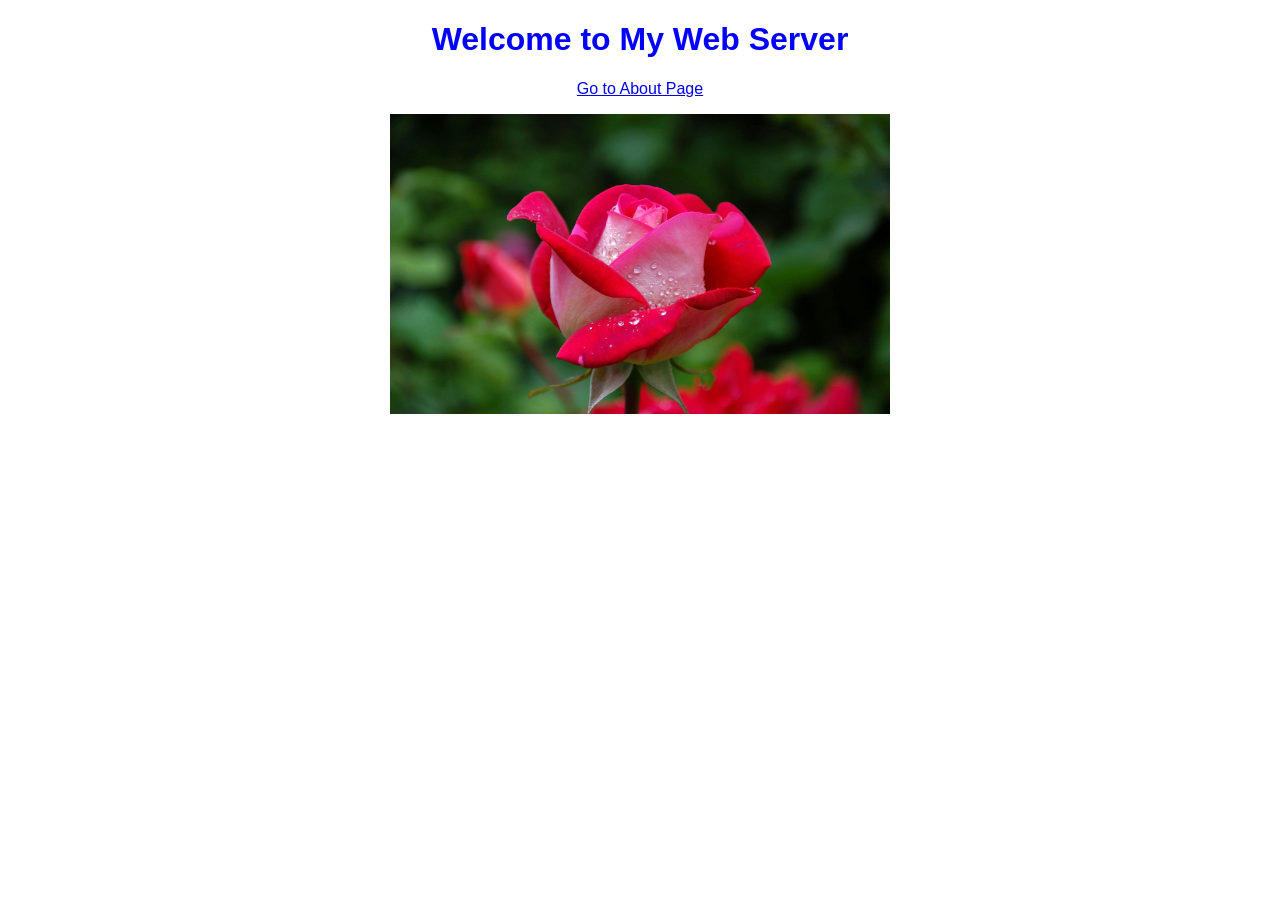
==== www/index.html @ 0784d988 "Error handling, multiple file types and multi threading done" ====
<!DOCTYPE html>
<html>
<head>
    <title>Home Page</title>
    <link rel="stylesheet" href="style.css">
    <script src="script.js"></script>
</head>
<body>
    <h1>Welcome to My Web Server</h1>
    <p><a href="about.html">Go to About Page</a></p>
    <img src="./images/flowers.jpg" alt="Test Image">
</body>
</html>
---- www/style.css ----
body {
    font-family: Arial, sans-serif;
    text-align: center;
}
h1 {
    color: blue;
}
img{
    width:500px;
    height: 300px;
}
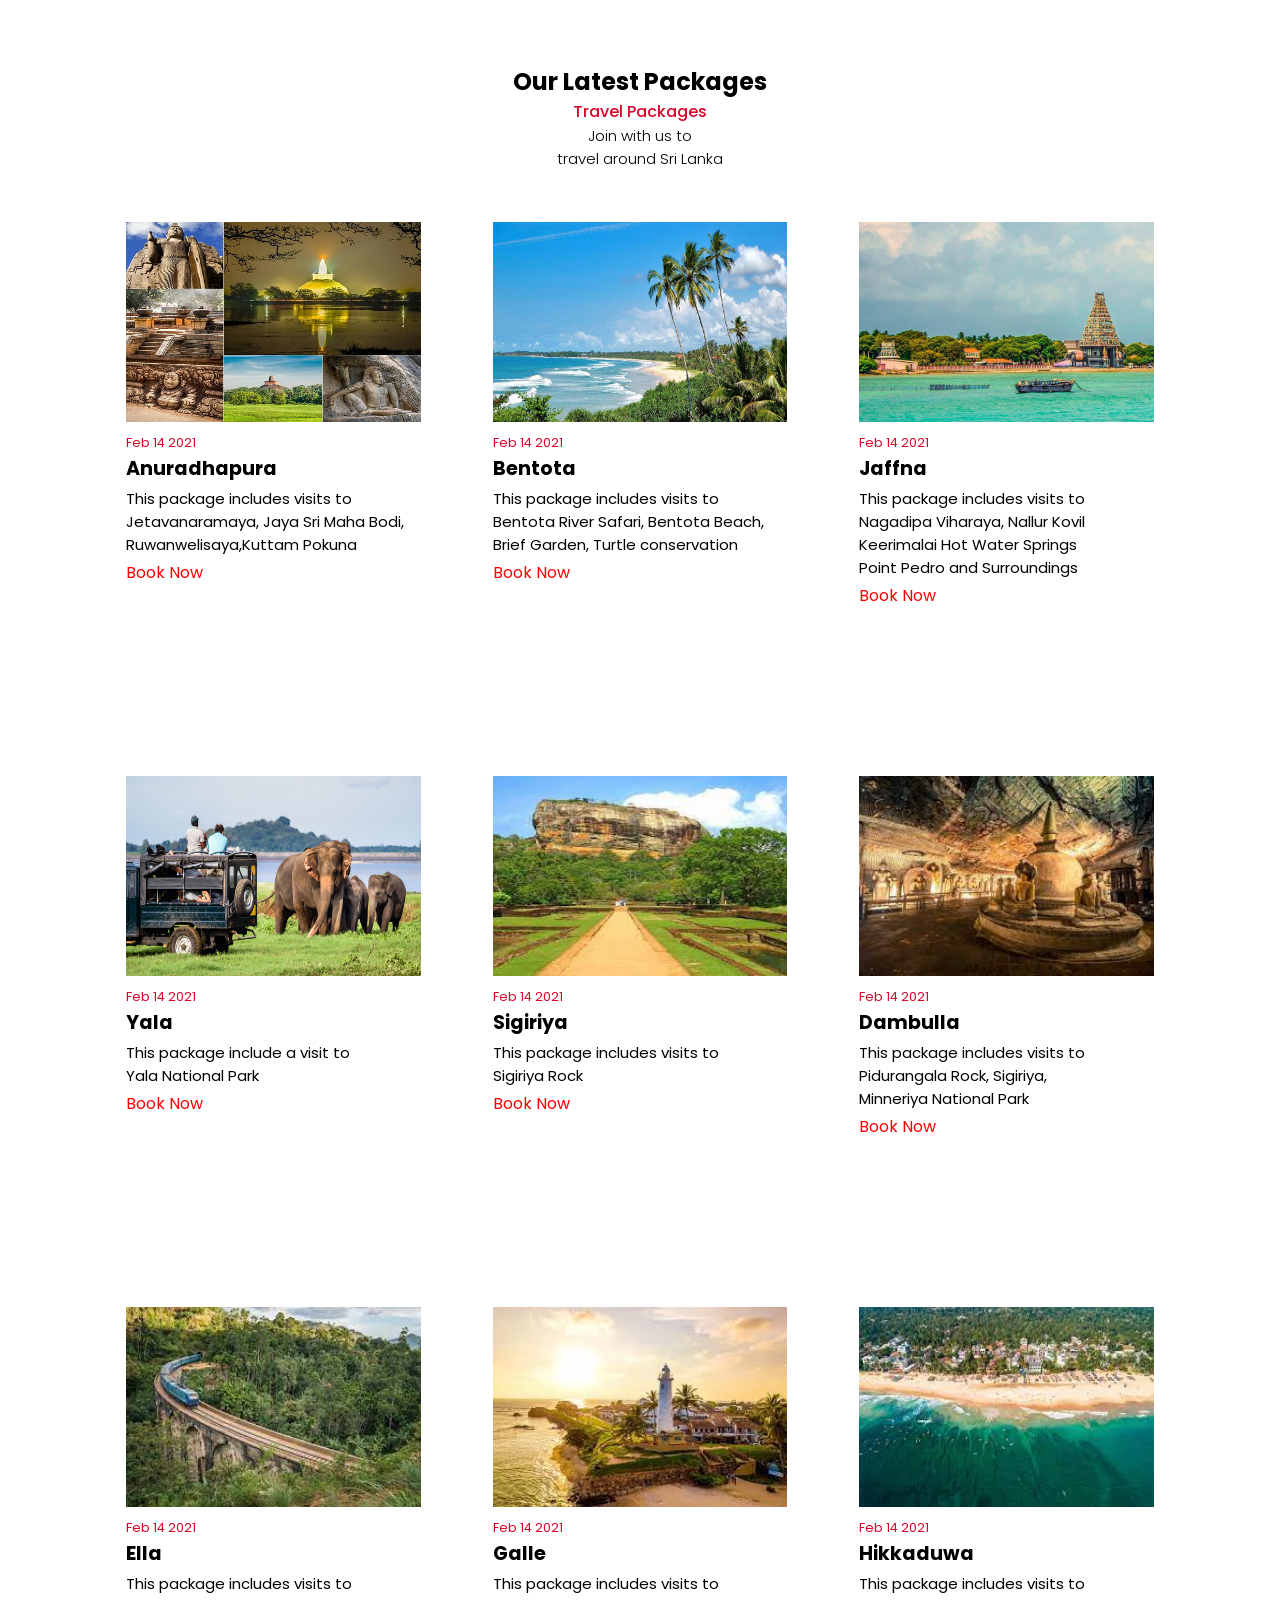
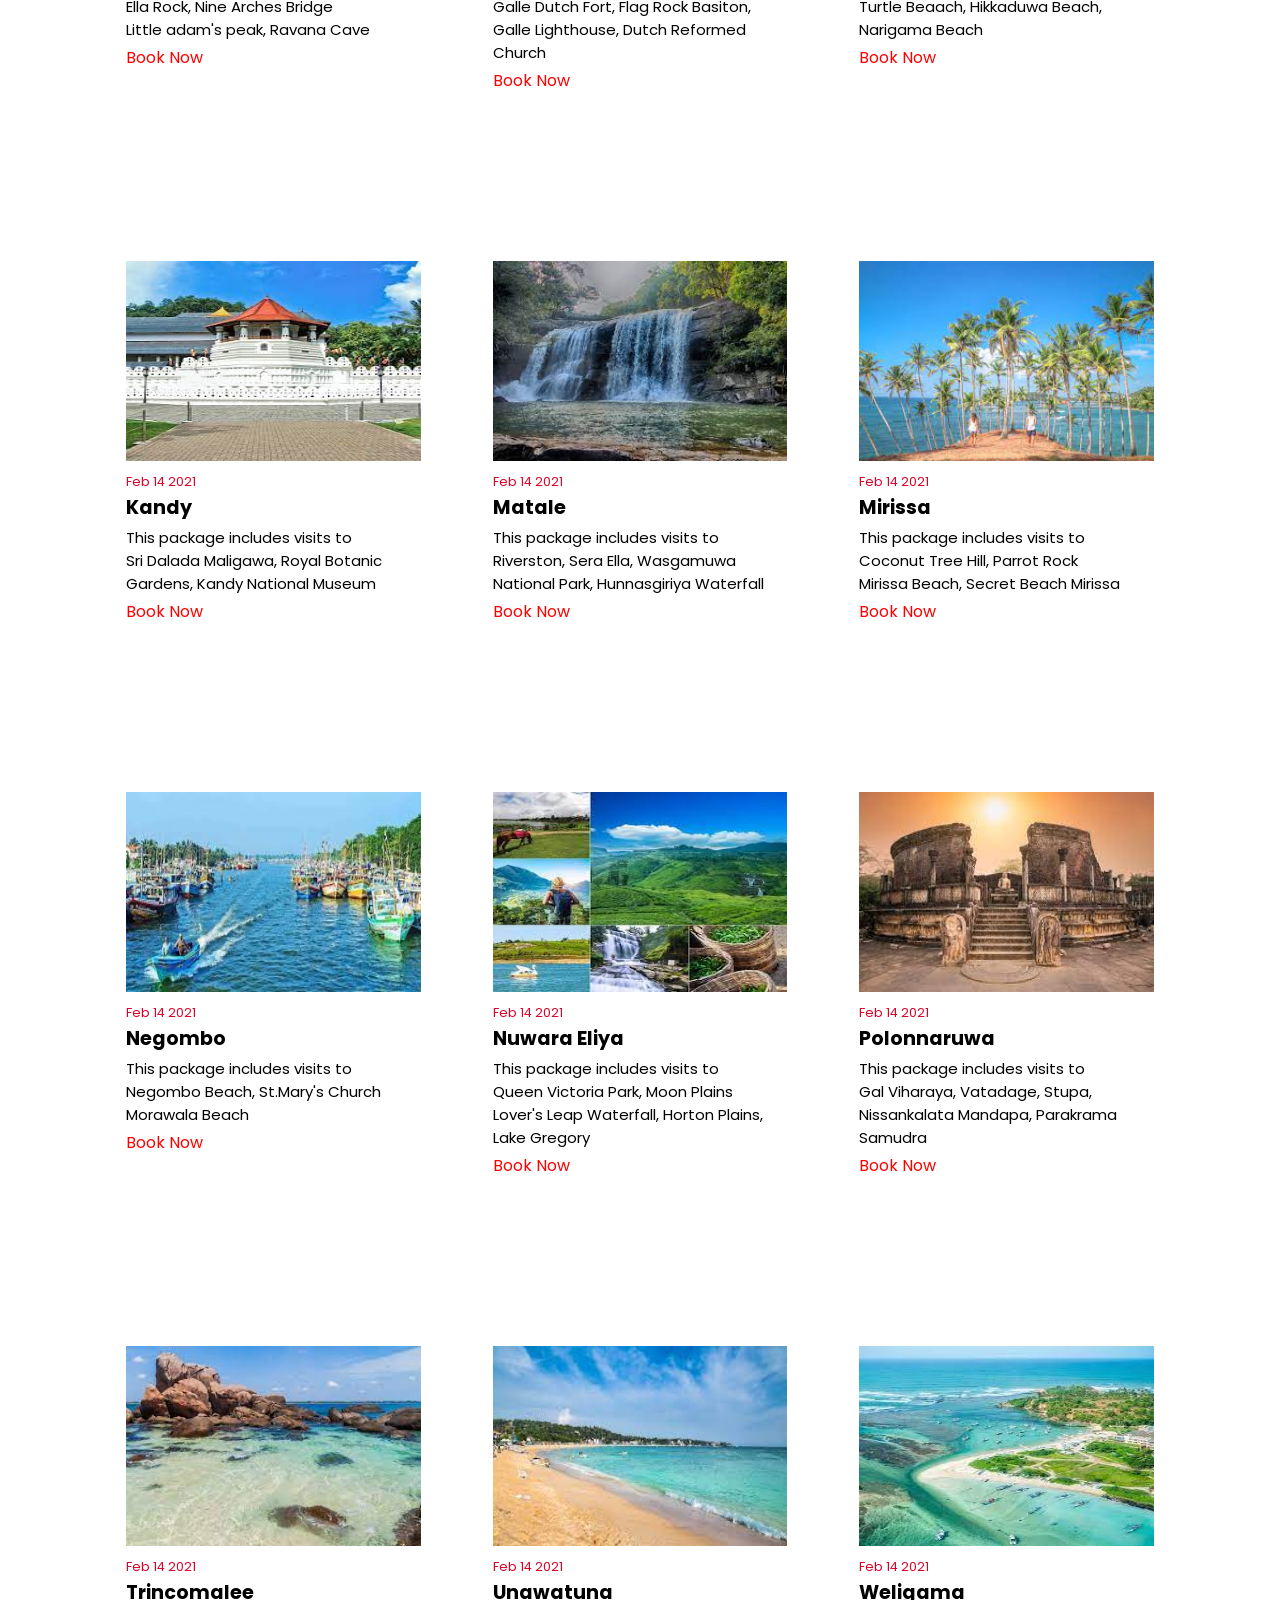
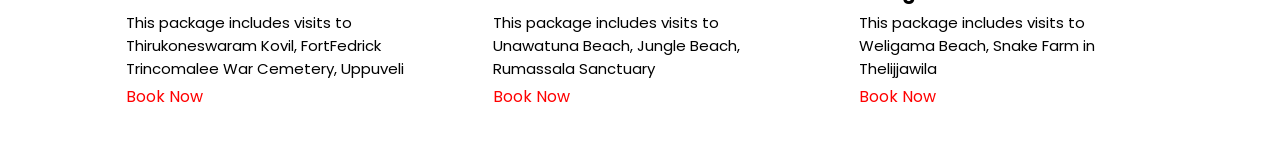
==== commit 7a720a83: "Change index.html with new content" ====
--- a/www/index.html
+++ b/www/index.html
@@ -6,8 +6,169 @@
     <script src="script.js"></script>
 </head>
 <body>
-    <h1>Welcome to My Web Server</h1>
-    <p><a href="about.html">Go to About Page</a></p>
-    <img src="./images/flowers.jpg" alt="Test Image">
+    <section class="blog" id="blog">
+        <div class="heading">
+           <h2>Our Latest Packages</h2>
+            <span>Travel Packages</span>
+            
+            <p>Join with us to <br>travel around Sri Lanka</p>
+        </div>
+        <div class="blog-container container">
+            <div class="box">
+                <img src="./images/city/anuradhapura.jpg" alt="" width="100px" height="200px">
+                <span>Feb 14 2021</span>
+                <h3>Anuradhapura</h3>
+                <p>This package includes visits to<br>Jetavanaramaya, Jaya Sri Maha Bodi,<br>Ruwanwelisaya,Kuttam Pokuna</p>
+                <a href="#" class="blog-btn" style = "color: red">Book Now<i class="bx bx-right-arrow-alt"></i></a>
+            </div>
+            <div class="box">
+                <img src="./images/city/bentota.jpg" alt="" width="100px" height="200px">
+                <span>Feb 14 2021</span>
+                <h3>Bentota</h3>
+                <p>This package includes visits to<br>Bentota River Safari, Bentota Beach,<br>Brief Garden, Turtle conservation</p>
+                <a href="#" class="blog-btn" style = "color: red">Book Now<i class="bx bx-right-arrow-alt"></i></a>
+            </div>
+            <div class="box">
+                <img src="./images/city/jaffna.jpg" alt="" width="100px" height="200px">
+                <span>Feb 14 2021</span>
+                <h3>Jaffna</h3>
+                <p>This package includes visits to<br>Nagadipa Viharaya, Nallur Kovil<br>Keerimalai Hot Water Springs<br>Point Pedro and Surroundings</p>
+                <a href="#" class="blog-btn" style = "color: red">Book Now<i class="bx bx-right-arrow-alt"></i></a>
+            </div>
+           
+        </div>
+    </section>
+    <section class="blog" id="blog">
+        <div class="blog-container container">
+            <div class="box">
+                <img src="./images/city/yala.jpg" alt="" width="100px" height="200px">
+                <span>Feb 14 2021</span>
+                <h3>Yala</h3>
+                <p>This package include a visit to<br>Yala National Park</p>
+                <a href="#" class="blog-btn" style = "color: red">Book Now<i class="bx bx-right-arrow-alt"></i></a>
+            </div>
+            <div class="box">
+                <img src="./images/city/sigiriya.jfif" alt="" width="100px" height="200px">
+                <span>Feb 14 2021</span>
+                <h3>Sigiriya</h3>
+                <p>This package includes visits to<br>Sigiriya Rock</p>
+                <a href="#" class="blog-btn" style = "color: red">Book Now<i class="bx bx-right-arrow-alt"></i></a>
+            </div>
+            <div class="box">
+                <img src="./images/city/dambulla.jfif" alt="" width="100px" height="200px">
+                <span>Feb 14 2021</span>
+                <h3>Dambulla</h3>
+                <p>This package includes visits to<br>Pidurangala Rock, Sigiriya,<br>Minneriya National Park</p>
+                <a href="#" class="blog-btn" style = "color: red">Book Now<i class="bx bx-right-arrow-alt"></i></a>
+            </div>
+           
+        </div>
+    </section>
+
+    <section class="blog" id="blog">
+        <div class="blog-container container">
+            <div class="box">
+                <img src="./images/city/ella.jfif" alt="" width="100px" height="200px">
+                <span>Feb 14 2021</span>
+                <h3>Ella</h3>
+                <p>This package includes visits to<br>Ella Rock, Nine Arches Bridge<br>Little adam's peak, Ravana Cave</p>
+                <a href="#" class="blog-btn" style = "color: red">Book Now<i class="bx bx-right-arrow-alt"></i></a>
+            </div>
+            <div class="box">
+                <img src="./images/city/galle.jfif" alt="" width="100px" height="200px">
+                <span>Feb 14 2021</span>
+                <h3>Galle</h3>
+                <p>This package includes visits to<br>Galle Dutch Fort, Flag Rock Basiton,<br>Galle Lighthouse, Dutch Reformed Church</p>
+                <a href="#" class="blog-btn" style = "color: red">Book Now<i class="bx bx-right-arrow-alt"></i></a>
+            </div>
+            <div class="box">
+                <img src="./images/city/hikkaduwa.jfif" alt="" width="100px" height="200px">
+                <span>Feb 14 2021</span>
+                <h3>Hikkaduwa</h3>
+                <p>This package includes visits to<br>Turtle Beaach, Hikkaduwa Beach,<br>Narigama Beach</p>
+                <a href="#" class="blog-btn" style = "color: red">Book Now<i class="bx bx-right-arrow-alt"></i></a>
+            </div>
+           
+        </div>
+    </section>
+    <section class="blog" id="blog">
+        <div class="blog-container container">
+            <div class="box">
+                <img src="./images/city/kandy.jfif" alt="" width="100px" height="200px">
+                <span>Feb 14 2021</span>
+                <h3>Kandy</h3>
+                <p>This package includes visits to<br>Sri Dalada Maligawa, Royal Botanic<br>Gardens, Kandy National Museum</p>
+                <a href="#" class="blog-btn" style = "color: red">Book Now<i class="bx bx-right-arrow-alt"></i></a>
+            </div>
+            <div class="box">
+                <img src="./images/city/matale.jfif" alt="" width="100px" height="200px">
+                <span>Feb 14 2021</span>
+                <h3>Matale</h3>
+                <p>This package includes visits to<br>Riverston, Sera Ella, Wasgamuwa<br>National Park, Hunnasgiriya Waterfall</p>
+                <a href="#" class="blog-btn" style = "color: red">Book Now<i class="bx bx-right-arrow-alt"></i></a>
+            </div>
+            <div class="box">
+                <img src="./images/city/mirissa.jfif" alt="" width="100px" height="200px">
+                <span>Feb 14 2021</span>
+                <h3>Mirissa</h3>
+                <p>This package includes visits to<br>Coconut Tree Hill, Parrot Rock<br>Mirissa Beach, Secret Beach Mirissa</p>
+                <a href="#" class="blog-btn" style = "color: red">Book Now<i class="bx bx-right-arrow-alt"></i></a>
+            </div>
+           
+        </div>
+    </section>
+    <section class="blog" id="blog">
+        <div class="blog-container container">
+            <div class="box">
+                <img src="./images/city/negombo.jfif" alt="" width="100px" height="200px">
+                <span>Feb 14 2021</span>
+                <h3>Negombo</h3>
+                <p>This package includes visits to<br>Negombo Beach, St.Mary's Church<br>Morawala Beach</p>
+                <a href="#" class="blog-btn" style = "color: red">Book Now<i class="bx bx-right-arrow-alt"></i></a>
+            </div>
+            <div class="box">
+                <img src="./images/city/neliya.jfif" alt="" width="100px" height="200px">
+                <span>Feb 14 2021</span>
+                <h3>Nuwara Eliya</h3>
+                <p>This package includes visits to<br>Queen Victoria Park, Moon Plains<br>Lover's Leap Waterfall, Horton Plains, Lake Gregory</p>
+                <a href="#" class="blog-btn" style = "color: red">Book Now<i class="bx bx-right-arrow-alt"></i></a>
+            </div>
+            <div class="box">
+                <img src="./images/city/polonnaruwa.jfif" alt="" width="100px" height="200px">
+                <span>Feb 14 2021</span>
+                <h3>Polonnaruwa</h3>
+                <p>This package includes visits to<br>Gal Viharaya, Vatadage, Stupa,<br>Nissankalata Mandapa, Parakrama Samudra</p>
+                <a href="#" class="blog-btn" style = "color: red">Book Now<i class="bx bx-right-arrow-alt"></i></a>
+            </div>
+           
+        </div>
+    </section>
+    <section class="blog" id="blog">
+        <div class="blog-container container">
+            <div class="box">
+                <img src="./images/city/trinco.jfif" alt="" width="100px" height="200px">
+                <span>Feb 14 2021</span>
+                <h3>Trincomalee</h3>
+                <p>This package includes visits to<br>Thirukoneswaram Kovil, FortFedrick<br>Trincomalee War Cemetery, Uppuveli</p>
+                <a href="#" class="blog-btn" style = "color: red">Book Now<i class="bx bx-right-arrow-alt"></i></a>
+            </div>
+            <div class="box">
+                <img src="./images/city/unawatuna.jfif" alt="" width="100px" height="200px">
+                <span>Feb 14 2021</span>
+                <h3>Unawatuna</h3>
+                <p>This package includes visits to<br>Unawatuna Beach, Jungle Beach,<br>Rumassala Sanctuary</p>
+                <a href="#" class="blog-btn" style = "color: red">Book Now<i class="bx bx-right-arrow-alt"></i></a>
+            </div>
+            <div class="box">
+                <img src="./images/city/weligama.jfif" alt="" width="100px" height="200px">
+                <span>Feb 14 2021</span>
+                <h3>Weligama</h3>
+                <p>This package includes visits to<br>Weligama Beach, Snake Farm in<br>Thelijjawila</p>
+                <a href="#" class="blog-btn" style = "color: red">Book Now<i class="bx bx-right-arrow-alt"></i></a>
+            </div>
+           
+        </div>
+    </section>
+   
 </body>
 </html>
--- a/www/style.css
+++ b/www/style.css
@@ -1,11 +1,81 @@
-body {
-    font-family: Arial, sans-serif;
+@import url('https://fonts.googleapis.com/css2?family=Poppins:ital,wght@0,100;0,200;0,300;0,400;0,500;0,600;0,700;0,800;0,900;1,100;1,200;1,300;1,400;1,500;1,600;1,700;1,800;1,900&display=swap');
+
+*{
+    font-family: 'Poppins', sans-serif; 
+    margin: 0;
+    padding: 0;
+    scroll-padding-top: 1rem;
+    scroll-behavior: smooth;
+    list-style: none;
+    text-decoration: none;
+    box-sizing: border-box;
+}
+:root {
+    --main-color:#d90429;
+    --text-color:black ;
+    --bg-color: white;
+}
+section{
+    padding: 4rem 0 2rem;
+}
+img{
+    width: 100%;
+
+}
+body{
+    color: var(--text-color);
+}
+.container{
+    max-width: 1068px;
+    margin-left: auto;
+    margin-right: auto;
+}
+.heading{
     text-align: center;
 }
-h1 {
-    color: blue;
+.heading span{
+    font-weight: 500;
+    color: var(--main-color);
 }
-img{
-    width:500px;
-    height: 300px;
+.heading p{
+    font-size: 0.938rem;
+    font-weight: 300;
+}
+.blog-container{
+    display: flex;
+    flex-wrap: wrap;
+    gap: 2rem;
+    margin-top: 2rem;
+}
+.blog-container .box{
+    flex: 1 1 13rem;
+    padding: 20px;
+}
+.blog-container .box:hover{
+    background: white;
+}
+.blog-container .box span{
+    font-size: 0.8rem;
+    color: var(--main-color);
+}
+.blog-container h3{
+    font-size: 1.2rem;    
+}
+.blog-container .box p{
+    font-size: 0.938rem;
+    margin: 4px 0;
+}
+.blog-container .box .blog-btn{
+    display: flex;
+    align-items: center;
+    column-gap: 4px;
+    color: var(--text-color);
+}
+.blog-container .box .blog-btn .bx{
+    font-size: 20px;
+}
+.blog-container .box .blog-btn:hover{
+    color: var(--main-color);
+    column-gap: 0.7rem;
+    transition: 0.4s;
 }
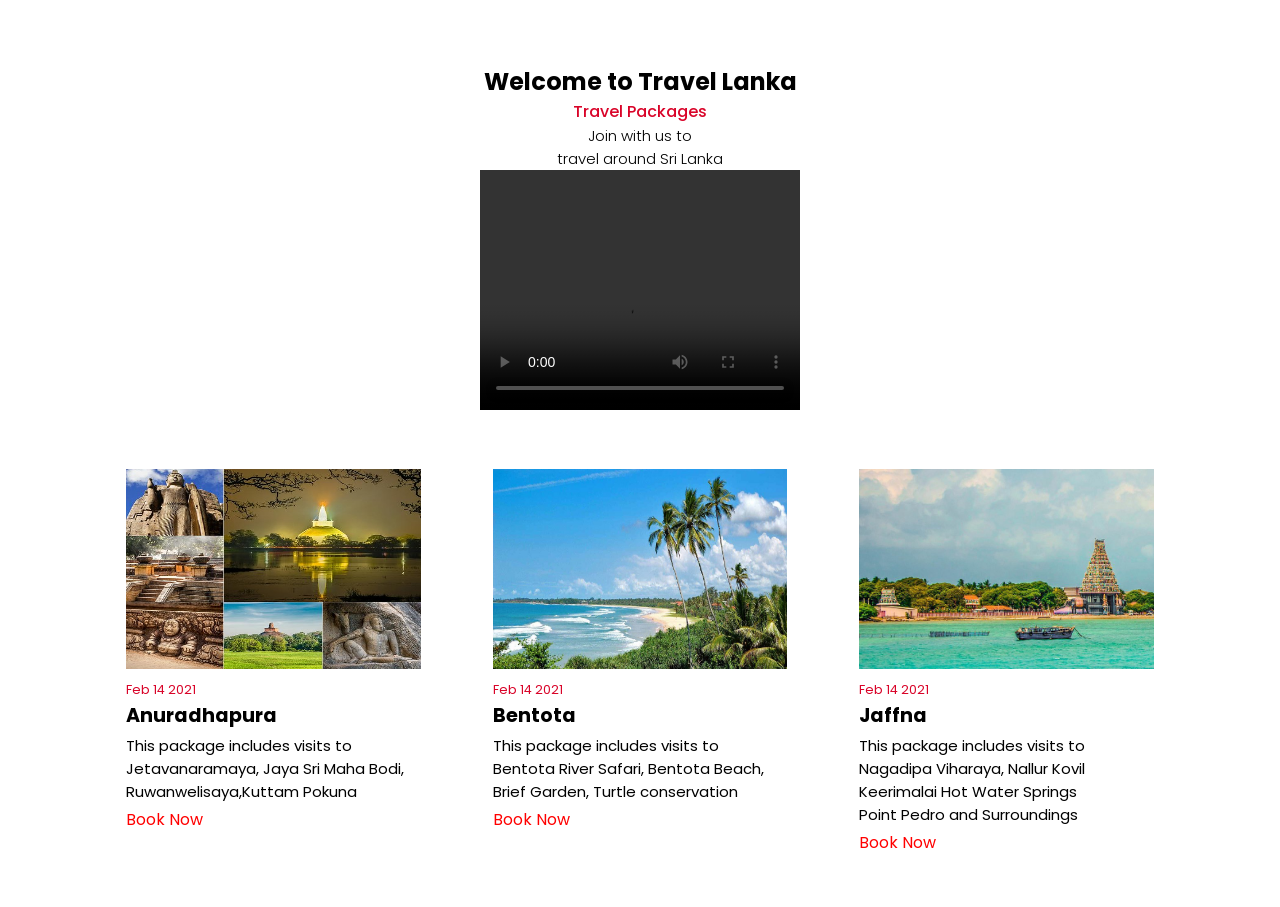
==== commit d1edce07: "Changes to main.c comments" ====
--- a/www/index.html
+++ b/www/index.html
@@ -2,17 +2,24 @@
 <html>
 <head>
     <title>Home Page</title>
-    <link rel="stylesheet" href="style.css">
+    <link rel="stylesheet" href="./css/style.css">
     <script src="script.js"></script>
 </head>
 <body>
     <section class="blog" id="blog">
         <div class="heading">
-           <h2>Our Latest Packages</h2>
+            <h2>Welcome to Travel Lanka</h2>
             <span>Travel Packages</span>
             
             <p>Join with us to <br>travel around Sri Lanka</p>
+        
+            <!-- Video Section -->
+            <video width="320" height="240" controls>
+                <source src="./videos/travel.mp4" type="video/mp4">
+                Your browser does not support the video tag.
+            </video>
         </div>
+        
         <div class="blog-container container">
             <div class="box">
                 <img src="./images/city/anuradhapura.jpg" alt="" width="100px" height="200px">
@@ -38,137 +45,7 @@
            
         </div>
     </section>
-    <section class="blog" id="blog">
-        <div class="blog-container container">
-            <div class="box">
-                <img src="./images/city/yala.jpg" alt="" width="100px" height="200px">
-                <span>Feb 14 2021</span>
-                <h3>Yala</h3>
-                <p>This package include a visit to<br>Yala National Park</p>
-                <a href="#" class="blog-btn" style = "color: red">Book Now<i class="bx bx-right-arrow-alt"></i></a>
-            </div>
-            <div class="box">
-                <img src="./images/city/sigiriya.jfif" alt="" width="100px" height="200px">
-                <span>Feb 14 2021</span>
-                <h3>Sigiriya</h3>
-                <p>This package includes visits to<br>Sigiriya Rock</p>
-                <a href="#" class="blog-btn" style = "color: red">Book Now<i class="bx bx-right-arrow-alt"></i></a>
-            </div>
-            <div class="box">
-                <img src="./images/city/dambulla.jfif" alt="" width="100px" height="200px">
-                <span>Feb 14 2021</span>
-                <h3>Dambulla</h3>
-                <p>This package includes visits to<br>Pidurangala Rock, Sigiriya,<br>Minneriya National Park</p>
-                <a href="#" class="blog-btn" style = "color: red">Book Now<i class="bx bx-right-arrow-alt"></i></a>
-            </div>
-           
-        </div>
-    </section>
 
-    <section class="blog" id="blog">
-        <div class="blog-container container">
-            <div class="box">
-                <img src="./images/city/ella.jfif" alt="" width="100px" height="200px">
-                <span>Feb 14 2021</span>
-                <h3>Ella</h3>
-                <p>This package includes visits to<br>Ella Rock, Nine Arches Bridge<br>Little adam's peak, Ravana Cave</p>
-                <a href="#" class="blog-btn" style = "color: red">Book Now<i class="bx bx-right-arrow-alt"></i></a>
-            </div>
-            <div class="box">
-                <img src="./images/city/galle.jfif" alt="" width="100px" height="200px">
-                <span>Feb 14 2021</span>
-                <h3>Galle</h3>
-                <p>This package includes visits to<br>Galle Dutch Fort, Flag Rock Basiton,<br>Galle Lighthouse, Dutch Reformed Church</p>
-                <a href="#" class="blog-btn" style = "color: red">Book Now<i class="bx bx-right-arrow-alt"></i></a>
-            </div>
-            <div class="box">
-                <img src="./images/city/hikkaduwa.jfif" alt="" width="100px" height="200px">
-                <span>Feb 14 2021</span>
-                <h3>Hikkaduwa</h3>
-                <p>This package includes visits to<br>Turtle Beaach, Hikkaduwa Beach,<br>Narigama Beach</p>
-                <a href="#" class="blog-btn" style = "color: red">Book Now<i class="bx bx-right-arrow-alt"></i></a>
-            </div>
-           
-        </div>
-    </section>
-    <section class="blog" id="blog">
-        <div class="blog-container container">
-            <div class="box">
-                <img src="./images/city/kandy.jfif" alt="" width="100px" height="200px">
-                <span>Feb 14 2021</span>
-                <h3>Kandy</h3>
-                <p>This package includes visits to<br>Sri Dalada Maligawa, Royal Botanic<br>Gardens, Kandy National Museum</p>
-                <a href="#" class="blog-btn" style = "color: red">Book Now<i class="bx bx-right-arrow-alt"></i></a>
-            </div>
-            <div class="box">
-                <img src="./images/city/matale.jfif" alt="" width="100px" height="200px">
-                <span>Feb 14 2021</span>
-                <h3>Matale</h3>
-                <p>This package includes visits to<br>Riverston, Sera Ella, Wasgamuwa<br>National Park, Hunnasgiriya Waterfall</p>
-                <a href="#" class="blog-btn" style = "color: red">Book Now<i class="bx bx-right-arrow-alt"></i></a>
-            </div>
-            <div class="box">
-                <img src="./images/city/mirissa.jfif" alt="" width="100px" height="200px">
-                <span>Feb 14 2021</span>
-                <h3>Mirissa</h3>
-                <p>This package includes visits to<br>Coconut Tree Hill, Parrot Rock<br>Mirissa Beach, Secret Beach Mirissa</p>
-                <a href="#" class="blog-btn" style = "color: red">Book Now<i class="bx bx-right-arrow-alt"></i></a>
-            </div>
-           
-        </div>
-    </section>
-    <section class="blog" id="blog">
-        <div class="blog-container container">
-            <div class="box">
-                <img src="./images/city/negombo.jfif" alt="" width="100px" height="200px">
-                <span>Feb 14 2021</span>
-                <h3>Negombo</h3>
-                <p>This package includes visits to<br>Negombo Beach, St.Mary's Church<br>Morawala Beach</p>
-                <a href="#" class="blog-btn" style = "color: red">Book Now<i class="bx bx-right-arrow-alt"></i></a>
-            </div>
-            <div class="box">
-                <img src="./images/city/neliya.jfif" alt="" width="100px" height="200px">
-                <span>Feb 14 2021</span>
-                <h3>Nuwara Eliya</h3>
-                <p>This package includes visits to<br>Queen Victoria Park, Moon Plains<br>Lover's Leap Waterfall, Horton Plains, Lake Gregory</p>
-                <a href="#" class="blog-btn" style = "color: red">Book Now<i class="bx bx-right-arrow-alt"></i></a>
-            </div>
-            <div class="box">
-                <img src="./images/city/polonnaruwa.jfif" alt="" width="100px" height="200px">
-                <span>Feb 14 2021</span>
-                <h3>Polonnaruwa</h3>
-                <p>This package includes visits to<br>Gal Viharaya, Vatadage, Stupa,<br>Nissankalata Mandapa, Parakrama Samudra</p>
-                <a href="#" class="blog-btn" style = "color: red">Book Now<i class="bx bx-right-arrow-alt"></i></a>
-            </div>
-           
-        </div>
-    </section>
-    <section class="blog" id="blog">
-        <div class="blog-container container">
-            <div class="box">
-                <img src="./images/city/trinco.jfif" alt="" width="100px" height="200px">
-                <span>Feb 14 2021</span>
-                <h3>Trincomalee</h3>
-                <p>This package includes visits to<br>Thirukoneswaram Kovil, FortFedrick<br>Trincomalee War Cemetery, Uppuveli</p>
-                <a href="#" class="blog-btn" style = "color: red">Book Now<i class="bx bx-right-arrow-alt"></i></a>
-            </div>
-            <div class="box">
-                <img src="./images/city/unawatuna.jfif" alt="" width="100px" height="200px">
-                <span>Feb 14 2021</span>
-                <h3>Unawatuna</h3>
-                <p>This package includes visits to<br>Unawatuna Beach, Jungle Beach,<br>Rumassala Sanctuary</p>
-                <a href="#" class="blog-btn" style = "color: red">Book Now<i class="bx bx-right-arrow-alt"></i></a>
-            </div>
-            <div class="box">
-                <img src="./images/city/weligama.jfif" alt="" width="100px" height="200px">
-                <span>Feb 14 2021</span>
-                <h3>Weligama</h3>
-                <p>This package includes visits to<br>Weligama Beach, Snake Farm in<br>Thelijjawila</p>
-                <a href="#" class="blog-btn" style = "color: red">Book Now<i class="bx bx-right-arrow-alt"></i></a>
-            </div>
-           
-        </div>
-    </section>
    
 </body>
 </html>
--- a/www/css/style.css
+++ b/www/css/style.css
@@ -0,0 +1,81 @@
+@import url('https://fonts.googleapis.com/css2?family=Poppins:ital,wght@0,100;0,200;0,300;0,400;0,500;0,600;0,700;0,800;0,900;1,100;1,200;1,300;1,400;1,500;1,600;1,700;1,800;1,900&display=swap');
+
+*{
+    font-family: 'Poppins', sans-serif; 
+    margin: 0;
+    padding: 0;
+    scroll-padding-top: 1rem;
+    scroll-behavior: smooth;
+    list-style: none;
+    text-decoration: none;
+    box-sizing: border-box;
+}
+:root {
+    --main-color:#d90429;
+    --text-color:black ;
+    --bg-color: white;
+}
+section{
+    padding: 4rem 0 2rem;
+}
+img{
+    width: 100%;
+
+}
+body{
+    color: var(--text-color);
+}
+.container{
+    max-width: 1068px;
+    margin-left: auto;
+    margin-right: auto;
+}
+.heading{
+    text-align: center;
+}
+.heading span{
+    font-weight: 500;
+    color: var(--main-color);
+}
+.heading p{
+    font-size: 0.938rem;
+    font-weight: 300;
+}
+.blog-container{
+    display: flex;
+    flex-wrap: wrap;
+    gap: 2rem;
+    margin-top: 2rem;
+}
+.blog-container .box{
+    flex: 1 1 13rem;
+    padding: 20px;
+}
+.blog-container .box:hover{
+    background: white;
+}
+.blog-container .box span{
+    font-size: 0.8rem;
+    color: var(--main-color);
+}
+.blog-container h3{
+    font-size: 1.2rem;    
+}
+.blog-container .box p{
+    font-size: 0.938rem;
+    margin: 4px 0;
+}
+.blog-container .box .blog-btn{
+    display: flex;
+    align-items: center;
+    column-gap: 4px;
+    color: var(--text-color);
+}
+.blog-container .box .blog-btn .bx{
+    font-size: 20px;
+}
+.blog-container .box .blog-btn:hover{
+    color: var(--main-color);
+    column-gap: 0.7rem;
+    transition: 0.4s;
+}
